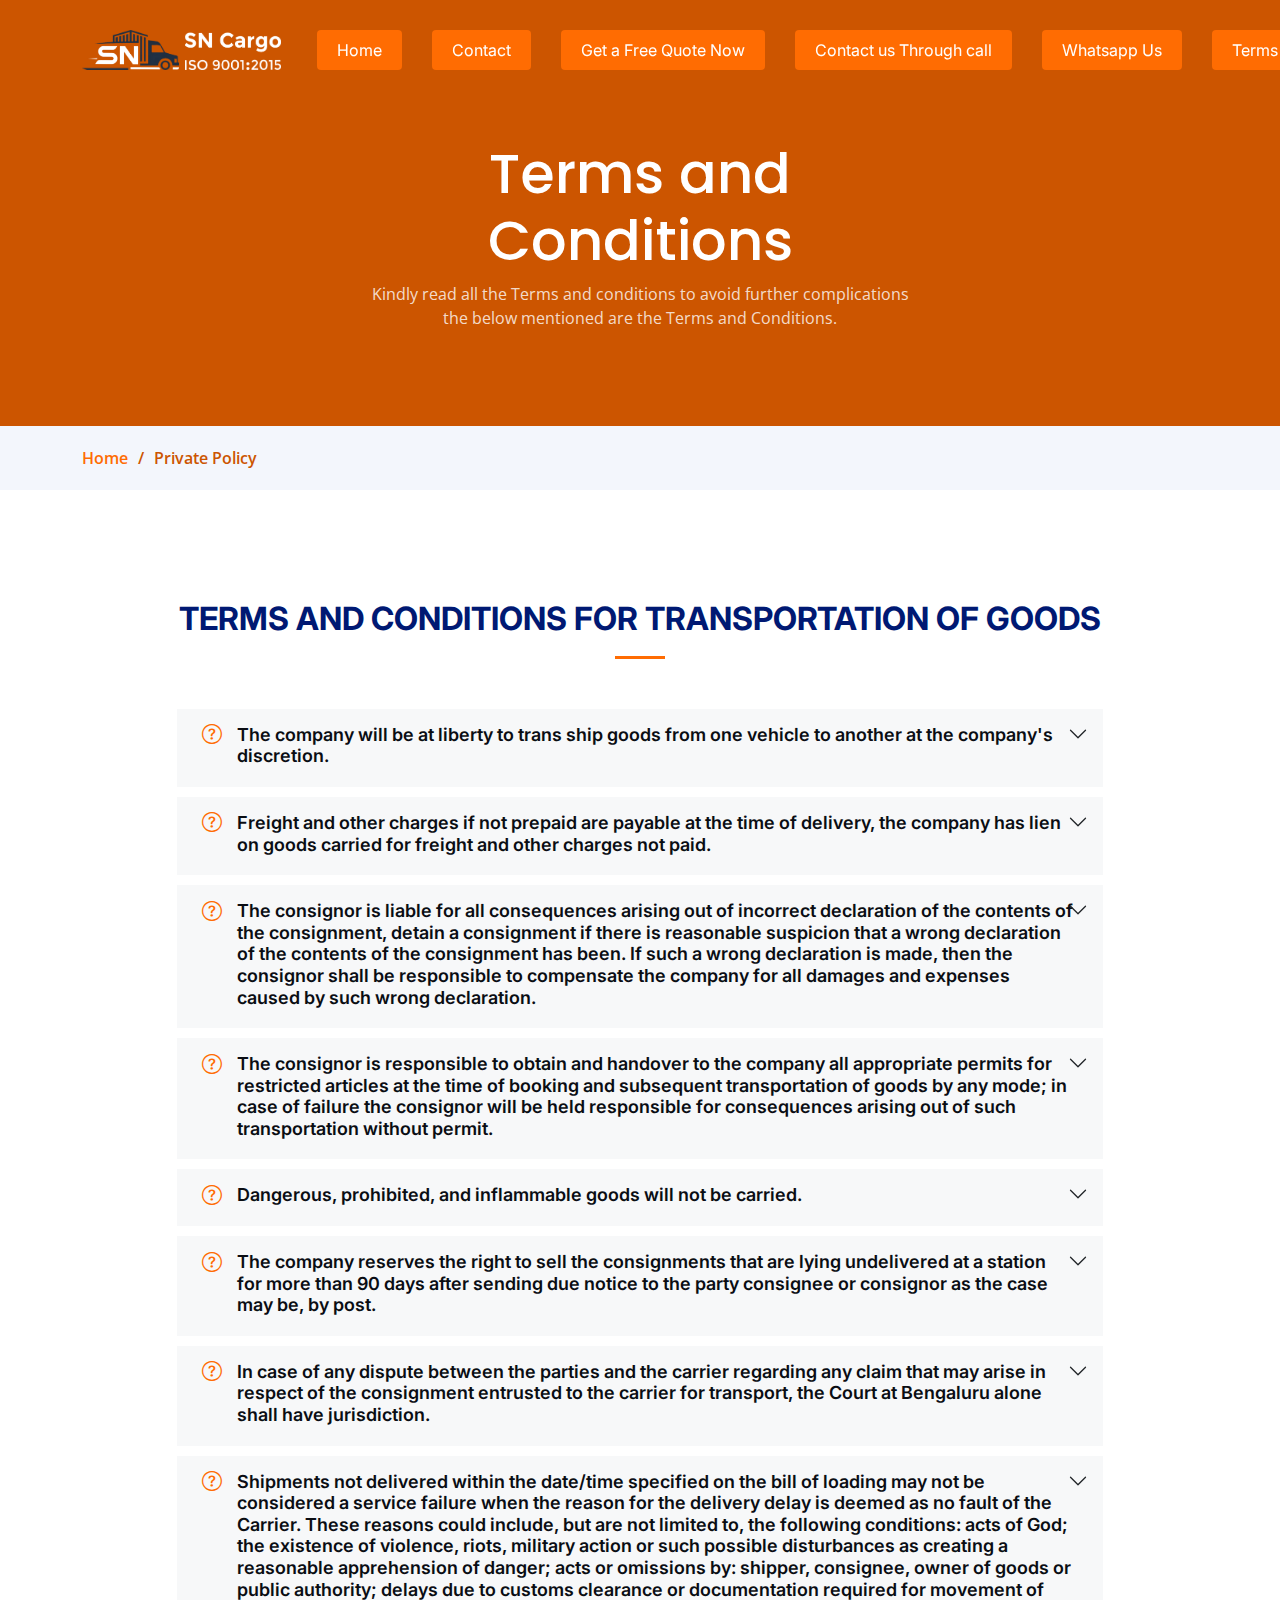
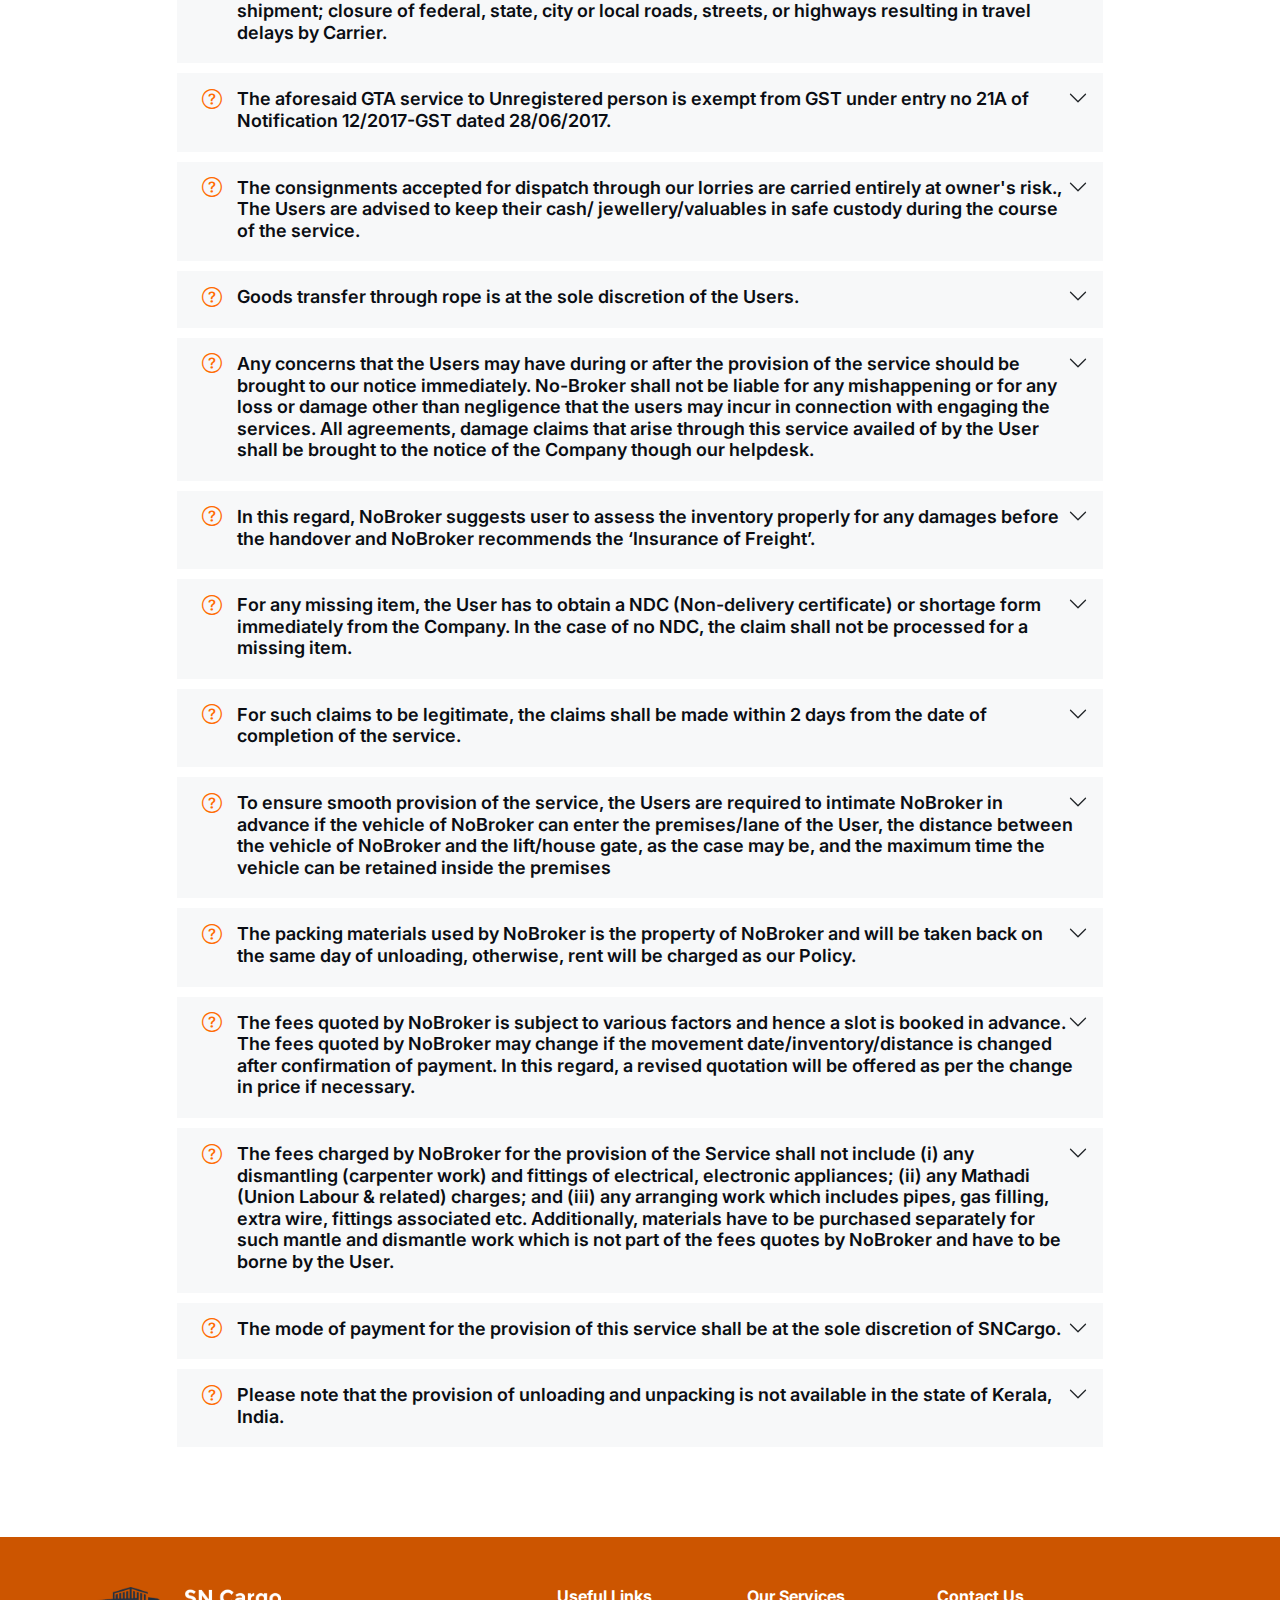
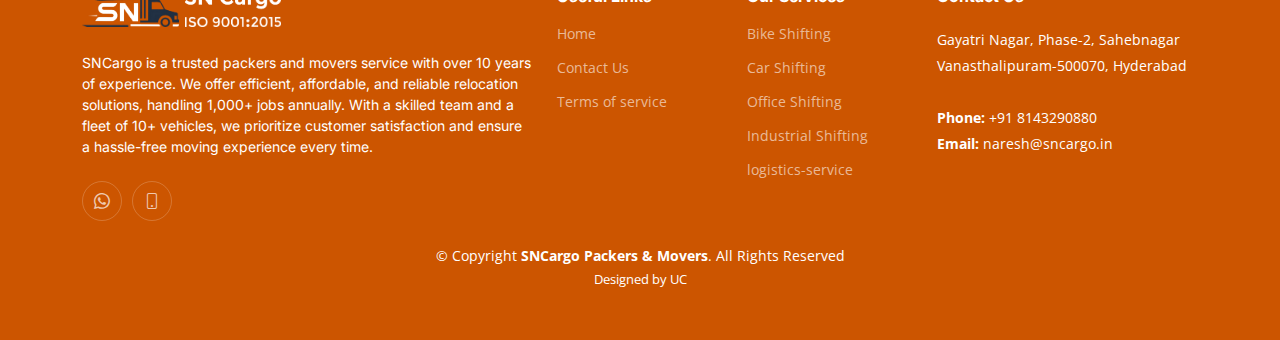
==== services.html @ a5b8b5cb "initial commit" ====
<!DOCTYPE html>
<html lang="en">

<head>
  <meta charset="utf-8">
  <meta content="width=device-width, initial-scale=1.0" name="viewport">

  <title>Moving and Shifting Company Abu Dhabi - Services</title>
  <meta content="" name="description">
  <meta content="" name="keywords">

  <!-- Favicons -->
  <link href="assets/img/pin.png" rel="icon">
  <link href="assets/img/pin.png" rel="apple-touch-icon">

  <!-- Google Fonts -->
  <link rel="preconnect" href="https://fonts.googleapis.com">
  <link rel="preconnect" href="https://fonts.gstatic.com" crossorigin>
  <link
    href="https://fonts.googleapis.com/css2?family=Open+Sans:ital,wght@0,300;0,400;0,500;0,600;0,700;1,300;1,400;1,600;1,700&family=Poppins:ital,wght@0,300;0,400;0,500;0,600;0,700;1,300;1,400;1,500;1,600;1,700&family=Inter:ital,wght@0,300;0,400;0,500;0,600;0,700;1,300;1,400;1,500;1,600;1,700&display=swap"
    rel="stylesheet">

  <!-- Vendor CSS Files -->
  <link href="assets/vendor/bootstrap/css/bootstrap.min.css" rel="stylesheet">
  <link href="assets/vendor/bootstrap-icons/bootstrap-icons.css" rel="stylesheet">
  <link href="assets/vendor/fontawesome-free/css/all.min.css" rel="stylesheet">
  <link href="assets/vendor/glightbox/css/glightbox.min.css" rel="stylesheet">
  <link href="assets/vendor/swiper/swiper-bundle.min.css" rel="stylesheet">
  <link href="assets/vendor/aos/aos.css" rel="stylesheet">

  <!-- Template Main CSS File -->
  <link href="assets/css/main.css" rel="stylesheet">
</head>

<body>

  <!-- ======= Header ======= -->
  <header id="header" class="header d-flex align-items-center fixed-top">
    <div class="container-fluid container-xl d-flex align-items-center justify-content-between">

      <a href="index.html" class="logo d-flex align-items-center">
        <img src="assets/img/logo2.png" alt="">
        <img src="assets/img/logo1.png" alt="">
        <!-- <h1>Movers & Shifters</h1> -->
      </a>

      <i class="mobile-nav-toggle mobile-nav-show bi bi-list"></i>
      <i class="mobile-nav-toggle mobile-nav-hide d-none bi bi-x"></i>
      <nav id="navbar" class="navbar">
        <ul>
          <li><a class="get-a-quote" href="index.html">Home</a></li>
          <li><a class="get-a-quote" href="contact.html">Contact</a></li>
          <li><a class="get-a-quote" href="contact.html">Get a Free Quote Now</a></li>
          <li><a class="get-a-quote" href="tel: +918143290880 ">Contact us Through call</a></li>
          <li><a class="get-a-quote" href="https://wa.me/c/918143290880">Whatsapp Us</a></li>
          <li><a class="get-a-quote" href="services.html">Terms & Comditions</a></li>


        </ul>
      </nav><!-- .navbar -->

    </div>
  </header><!-- End Header -->
  <!-- End Header -->

  <main id="main">

    <!-- ======= Breadcrumbs ======= -->
    <div class="breadcrumbs">
      <div class="page-header d-flex align-items-center" style="background-image: url('assets/img/page-header.jpg');">
        <div class="container position-relative">
          <div class="row d-flex justify-content-center">
            <div class="col-lg-6 text-center">
              <h2>Terms and Conditions</h2>
              <p>Kindly read all the Terms and conditions to avoid further complications the below mentioned are the
                Terms and Conditions. </p>
            </div>
          </div>
        </div>
      </div>
      <nav>
        <div class="container">
          <ol>
            <li><a href="index.html">Home</a></li>
            <li>Private Policy</li>
          </ol>
        </div>
      </nav>
    </div><!-- End Breadcrumbs -->


    <!-- ======= Frequently Asked Questions Section ======= -->
    <section id="faq" class="faq">
      <div class="container" data-aos="fade-up">

        <div class="section-header">
          <!-- <span>Terms & Conditions</span> -->
          <h2>TERMS AND CONDITIONS FOR TRANSPORTATION OF GOODS</h2>

        </div>


        <div class="row justify-content-center" data-aos="fade-up" data-aos-delay="200">
          <div class="col-lg-10">

            <div class="accordion accordion-flush" id="faqlist">

              <div class="accordion-item">
                <h3 class="accordion-header">
                  <button class="accordion-button collapsed" type="button">
                    <i class="bi bi-question-circle question-icon"></i>
                    The company will be at liberty to trans ship goods from one vehicle to another at the company's
                    discretion.
                  </button>
                </h3>

              </div><!-- # Faq item-->

              <div class="accordion-item">
                <h3 class="accordion-header">
                  <button class="accordion-button collapsed" type="button">
                    <i class="bi bi-question-circle question-icon"></i>
                    Freight and other charges if not prepaid are payable at the time of delivery, the company has lien
                    on goods
                    carried for freight and other charges not paid.
                  </button>
                </h3>
              </div><!-- # Faq item-->


              <div class="accordion-item">
                <h3 class="accordion-header">
                  <button class="accordion-button collapsed" type="button">
                    <i class="bi bi-question-circle question-icon"></i>
                    The consignor is liable for all consequences arising out of incorrect declaration of the contents of
                    the
                    consignment, detain a consignment if there is reasonable suspicion that a wrong declaration of the
                    contents of
                    the consignment has been. If such a wrong declaration is made, then the consignor shall be
                    responsible to
                    compensate the company for all damages and expenses caused by such wrong declaration.
                  </button>
                </h3>

              </div><!-- # Faq item-->
              <div class="accordion-item">
                <h3 class="accordion-header">
                  <button class="accordion-button collapsed" type="button">
                    <i class="bi bi-question-circle question-icon"></i>
                    The consignor is responsible to obtain and handover to the company all appropriate permits for
                    restricted
                    articles at the time of booking and subsequent transportation of goods by any mode; in case of
                    failure the
                    consignor will be held responsible for consequences arising out of such transportation without
                    permit.
                  </button>
                </h3>

              </div><!-- # Faq item-->
              <div class="accordion-item">
                <h3 class="accordion-header">
                  <button class="accordion-button collapsed" type="button">
                    <i class="bi bi-question-circle question-icon"></i>
                    Dangerous, prohibited, and inflammable goods will not be carried.
                  </button>
                </h3>

              </div><!-- # Faq item-->
              <div class="accordion-item">
                <h3 class="accordion-header">
                  <button class="accordion-button collapsed" type="button">
                    <i class="bi bi-question-circle question-icon"></i>
                    The company reserves the right to sell the consignments that are lying undelivered at a station for
                    more
                    than 90 days after sending due notice to the party consignee or consignor as the case may be, by
                    post.
                  </button>
                </h3>

              </div><!-- # Faq item-->
              <div class="accordion-item">
                <h3 class="accordion-header">
                  <button class="accordion-button collapsed" type="button">
                    <i class="bi bi-question-circle question-icon"></i>
                    In case of any dispute between the parties and the carrier regarding any claim that may arise in
                    respect of
                    the consignment entrusted to the carrier for transport, the Court at Bengaluru alone shall have
                    jurisdiction.
                  </button>
                </h3>

              </div><!-- # Faq item-->
              <div class="accordion-item">
                <h3 class="accordion-header">
                  <button class="accordion-button collapsed" type="button">
                    <i class="bi bi-question-circle question-icon"></i>
                    Shipments not delivered within the date/time specified on the bill of loading may not be considered
                    a
                    service failure when the reason for the delivery delay is deemed as no fault of the Carrier. These
                    reasons could
                    include, but are not limited to, the following conditions: acts of God; the existence of violence,
                    riots, military
                    action or such possible disturbances as creating a reasonable apprehension of danger; acts or
                    omissions by:
                    shipper, consignee, owner of goods or public authority; delays due to customs clearance or
                    documentation
                    required for movement of shipment; closure of federal, state, city or local roads, streets, or
                    highways resulting
                    in travel delays by Carrier.
                  </button>
                </h3>

              </div><!-- # Faq item-->
              <div class="accordion-item">
                <h3 class="accordion-header">
                  <button class="accordion-button collapsed" type="button">
                    <i class="bi bi-question-circle question-icon"></i>
                    The aforesaid GTA service to Unregistered person is exempt from GST under entry no 21A of
                    Notification
                    12/2017-GST dated 28/06/2017.
                  </button>
                </h3>

              </div><!-- # Faq item-->
              <div class="accordion-item">
                <h3 class="accordion-header">
                  <button class="accordion-button collapsed" type="button">
                    <i class="bi bi-question-circle question-icon"></i>
                    The consignments accepted for dispatch through our lorries are carried entirely at owner's risk.,
                    The Users
                    are advised to keep their cash/ jewellery/valuables in safe custody during the course of the
                    service.
                  </button>
                </h3>

              </div><!-- # Faq item-->
              <div class="accordion-item">
                <h3 class="accordion-header">
                  <button class="accordion-button collapsed" type="button">
                    <i class="bi bi-question-circle question-icon"></i>
                    Goods transfer through rope is at the sole discretion of the Users.
                  </button>
                </h3>

              </div><!-- # Faq item-->
              <div class="accordion-item">
                <h3 class="accordion-header">
                  <button class="accordion-button collapsed" type="button">
                    <i class="bi bi-question-circle question-icon"></i>
                    Any concerns that the Users may have during or after the provision of the service should be brought
                    to our
                    notice immediately. No-Broker shall not be liable for any mishappening or for any loss or damage
                    other than
                    negligence that the users may incur in connection with engaging the services. All agreements, damage
                    claims
                    that arise through this service availed of by the User shall be brought to the notice of the Company
                    though our
                    helpdesk.
                  </button>
                </h3>

              </div><!-- # Faq item-->
              <div class="accordion-item">
                <h3 class="accordion-header">
                  <button class="accordion-button collapsed" type="button">
                    <i class="bi bi-question-circle question-icon"></i>In this regard, NoBroker suggests user to assess
                    the inventory properly for any damages before the
                    handover and NoBroker recommends the ‘Insurance of Freight’.
                  </button>
                </h3>

              </div><!-- # Faq item-->



              <div class="accordion-item">
                <h3 class="accordion-header">
                  <button class="accordion-button collapsed" type="button">
                    <i class="bi bi-question-circle question-icon"></i>
                    For any missing item, the User has to obtain a NDC (Non-delivery certificate) or shortage form
                    immediately
                    from the Company. In the case of no NDC, the claim shall not be processed for a missing item.

                  </button>
                </h3>
              </div><!-- # Faq item-->



              <div class="accordion-item">
                <h3 class="accordion-header">
                  <button class="accordion-button collapsed" type="button">
                    <i class="bi bi-question-circle question-icon"></i>
                    For such claims to be legitimate, the claims shall be made within 2 days from the date of completion
                    of the
                    service.
                  </button>
                </h3>
              </div><!-- # Faq item-->
              <div class="accordion-item">
                <h3 class="accordion-header">
                  <button class="accordion-button collapsed" type="button">
                    <i class="bi bi-question-circle question-icon"></i>
                    To ensure smooth provision of the service, the Users are required to intimate NoBroker in advance if
                    the
                    vehicle of NoBroker can enter the premises/lane of the User, the distance between the vehicle of
                    NoBroker and
                    the lift/house gate, as the case may be, and the maximum time the vehicle can be retained inside the
                    premises
                </h3>
              </div><!-- # Faq item-->
              <div class="accordion-item">
                <h3 class="accordion-header">
                  <button class="accordion-button collapsed" type="button">
                    <i class="bi bi-question-circle question-icon"></i>
                    The packing materials used by NoBroker is the property of NoBroker and will be taken back on the
                    same
                    day of unloading, otherwise, rent will be charged as our Policy.
                  </button>
                </h3>
              </div><!-- # Faq item-->
              <div class="accordion-item">
                <h3 class="accordion-header">
                  <button class="accordion-button collapsed" type="button">
                    <i class="bi bi-question-circle question-icon"></i>
                    The fees quoted by NoBroker is subject to various factors and hence a slot is booked in advance. The
                    fees
                    quoted by NoBroker may change if the movement date/inventory/distance is changed after confirmation
                    of
                    payment. In this regard, a revised quotation will be offered as per the change in price if
                    necessary.
                  </button>
                </h3>
              </div><!-- # Faq item-->
              <div class="accordion-item">
                <h3 class="accordion-header">
                  <button class="accordion-button collapsed" type="button">
                    <i class="bi bi-question-circle question-icon"></i>
                    The fees charged by NoBroker for the provision of the Service shall not include (i) any dismantling
                    (carpenter work) and fittings of electrical, electronic appliances; (ii) any Mathadi (Union Labour &
                    related)
                    charges; and (iii) any arranging work which includes pipes, gas filling, extra wire, fittings
                    associated etc.
                    Additionally, materials have to be purchased separately for such mantle and dismantle work which is
                    not part
                    of the fees quotes by NoBroker and have to be borne by the User.
                  </button>
                </h3>
              </div><!-- # Faq item-->
              <div class="accordion-item">
                <h3 class="accordion-header">
                  <button class="accordion-button collapsed" type="button">
                    <i class="bi bi-question-circle question-icon"></i>
                    The mode of payment for the provision of this service shall be at the sole discretion of SNCargo.
                  </button>
                </h3>
              </div><!-- # Faq item-->
              <div class="accordion-item">
                <h3 class="accordion-header">
                  <button class="accordion-button collapsed" type="button">
                    <i class="bi bi-question-circle question-icon"></i>
                    Please note that the provision of unloading and unpacking is not available in the state of Kerala,
                    India.
                  </button>
                </h3>
              </div><!-- # Faq item-->




            </div>

          </div>
        </div>

      </div>
    </section><!-- End Frequently Asked Questions Section -->

  </main><!-- End #main -->

  <!-- ======= Footer ======= -->
  <footer id="footer" class="footer">

    <div class="container">
      <div class="row gy-4">
        <div class="col-lg-5 col-md-12 footer-info">
          <a href="index.html" class="logo d-flex align-items-center">
            <!-- <span>Movers & Shifters</span>
              -->
            <img src="assets/img/logo2.png">
            <img src="assets/img/logo1.png">
          </a>
          <p>
            SNCargo is a trusted packers and movers service with over 10 years of experience. We offer efficient, affordable, and reliable relocation solutions, handling 1,000+ jobs annually. With a skilled team and a fleet of 10+ vehicles, we prioritize customer satisfaction and ensure a hassle-free moving experience every time.
       </p>
          <div class="social-links d-flex mt-4">
            <a href="https://wa.me/c/918143290880" class="twitter"><i class="bi bi-whatsapp"></i></a>
            <a href="tel : +918143290880" class="facebook"><i class="bi bi-phone"></i></a>
            <!-- <a href="#" class="instagram"><i class="bi bi-instagram"></i></a>
            <a href="#" class="linkedin"><i class="bi bi-linkedin"></i></a> -->
          </div>
        </div>

        <div class="col-lg-2 col-6 footer-links">
          <h4>Useful Links</h4>
          <ul>
            <li><a href="index.html">Home</a></li>
            <!-- <li><a href="#">About us</a></li> -->
            <li><a href="contact.html">Contact Us</a></li>
            <li><a href="services.html">Terms of service</a></li>
            <!-- <li><a href="#">Privacy policy</a></li> -->
          </ul>
        </div>

        <div class="col-lg-2 col-6 footer-links">
          <h4>Our Services</h4>
          <ul>
            <li><a href="contact.html">Bike Shifting</a></li>
            <li><a href="contact.html">Car Shifting</a></li>
            <li><a href="contact.html">Office Shifting</a></li>
            <li><a href="contact.html">Industrial Shifting</a></li>
            <li><a href="contact.html">logistics-service</a></li>
          </ul>
        </div>

        <div class="col-lg-3 col-md-12 footer-contact text-center text-md-start">
          <h4>Contact Us</h4>
          <p>
            Gayatri Nagar, Phase-2, Sahebnagar <br>
            Vanasthalipuram-500070, Hyderabad <br><br>
            <strong>Phone:</strong> +91 8143290880<br>
            <strong>Email:</strong> naresh@sncargo.in<br>
          </p>


        </div>

      </div>
    </div>

    <div class="container mt-4">
      <div class="copyright">
        &copy; Copyright <strong><span>SNCargo Packers & Movers</span></strong>. All Rights Reserved
      </div>
      <div class="credits">
        Designed by UC
      </div>
    </div>

  </footer>
  <!-- End Footer -->

  <a href="#" class="scroll-top d-flex align-items-center justify-content-center"><i
      class="bi bi-arrow-up-short"></i></a>

  <div id="preloader"></div>

  <!-- Vendor JS Files -->
  <!-- <script src="assets/vendor/bootstrap/js/bootstrap.bundle.min.js"></script> -->
  <script src="assets/vendor/purecounter/purecounter_vanilla.js"></script>
  <script src="assets/vendor/glightbox/js/glightbox.min.js"></script>
  <script src="assets/vendor/swiper/swiper-bundle.min.js"></script>
  <script src="assets/vendor/aos/aos.js"></script>
  <!-- <script src="assets/vendor/php-email-form/validate.js"></script> -->

  <!-- Template Main JS File -->
  <script src="assets/js/main.js"></script>

</body>

</html>
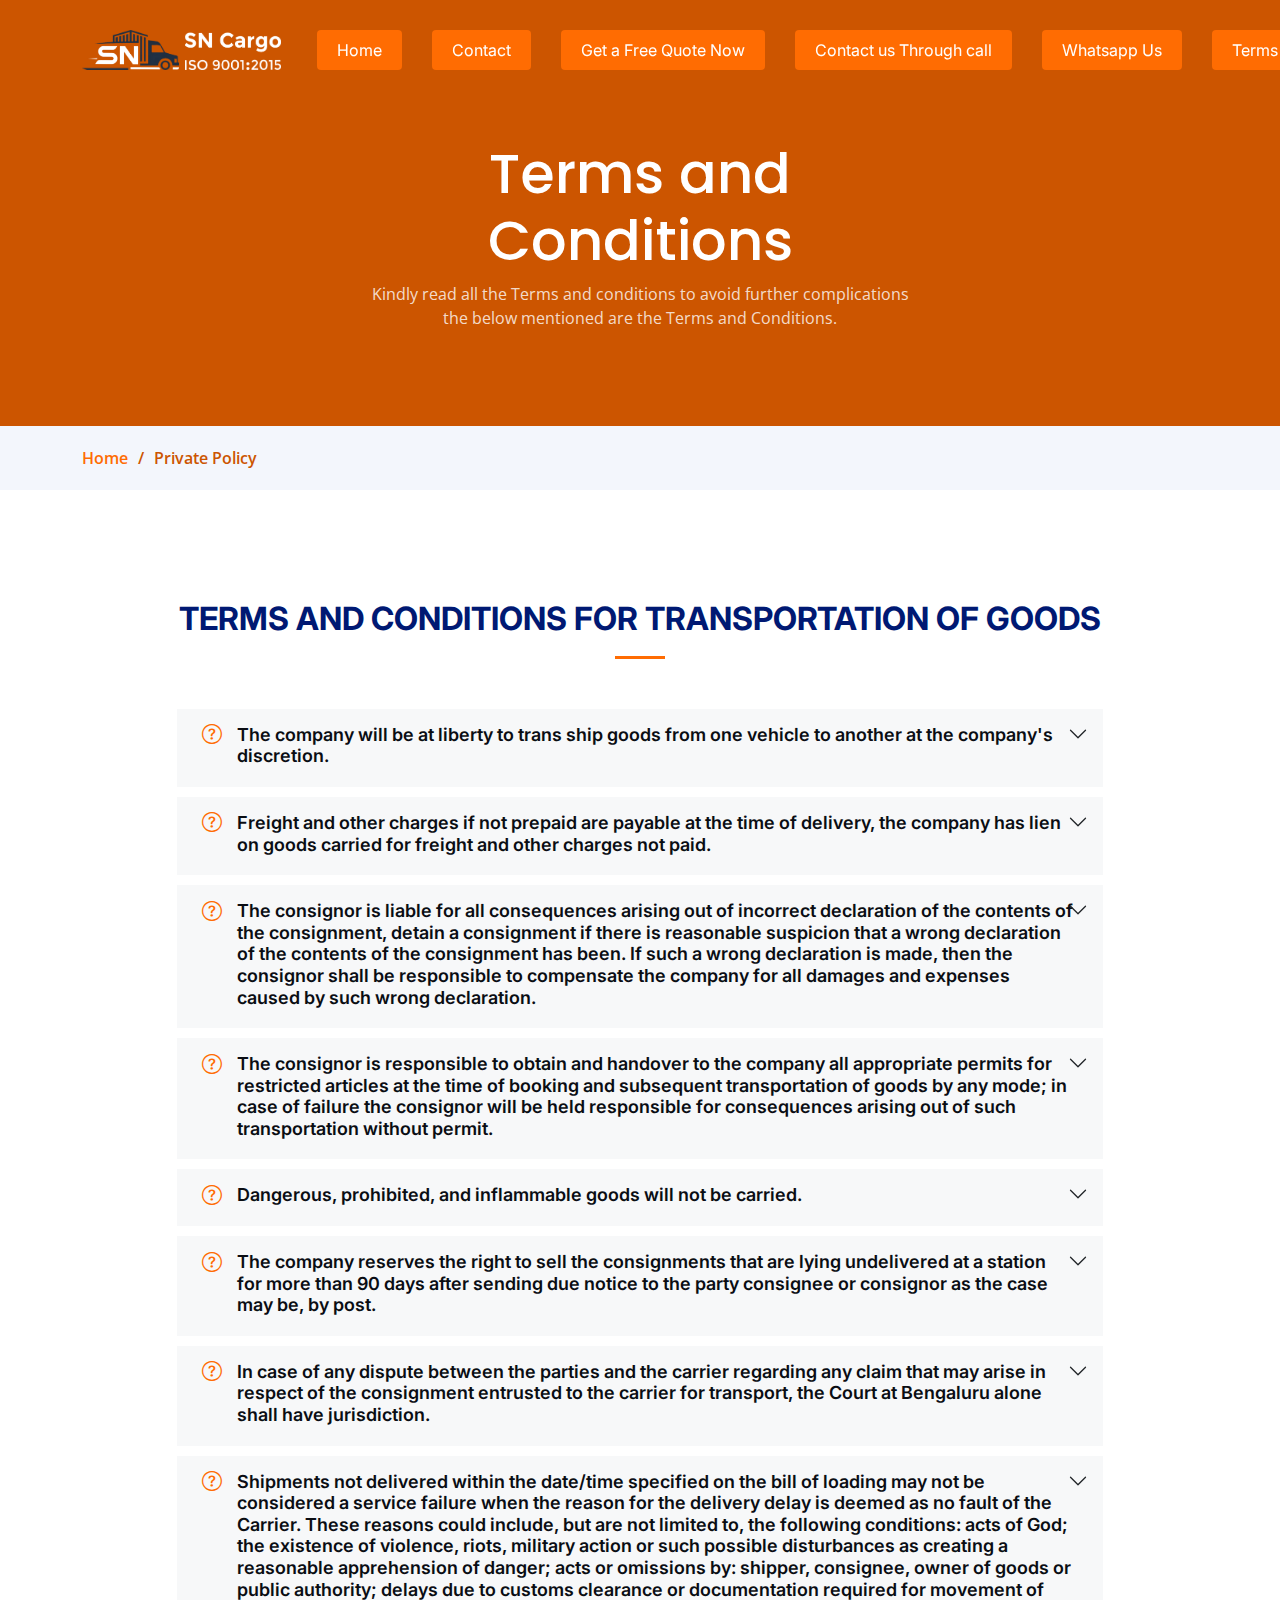
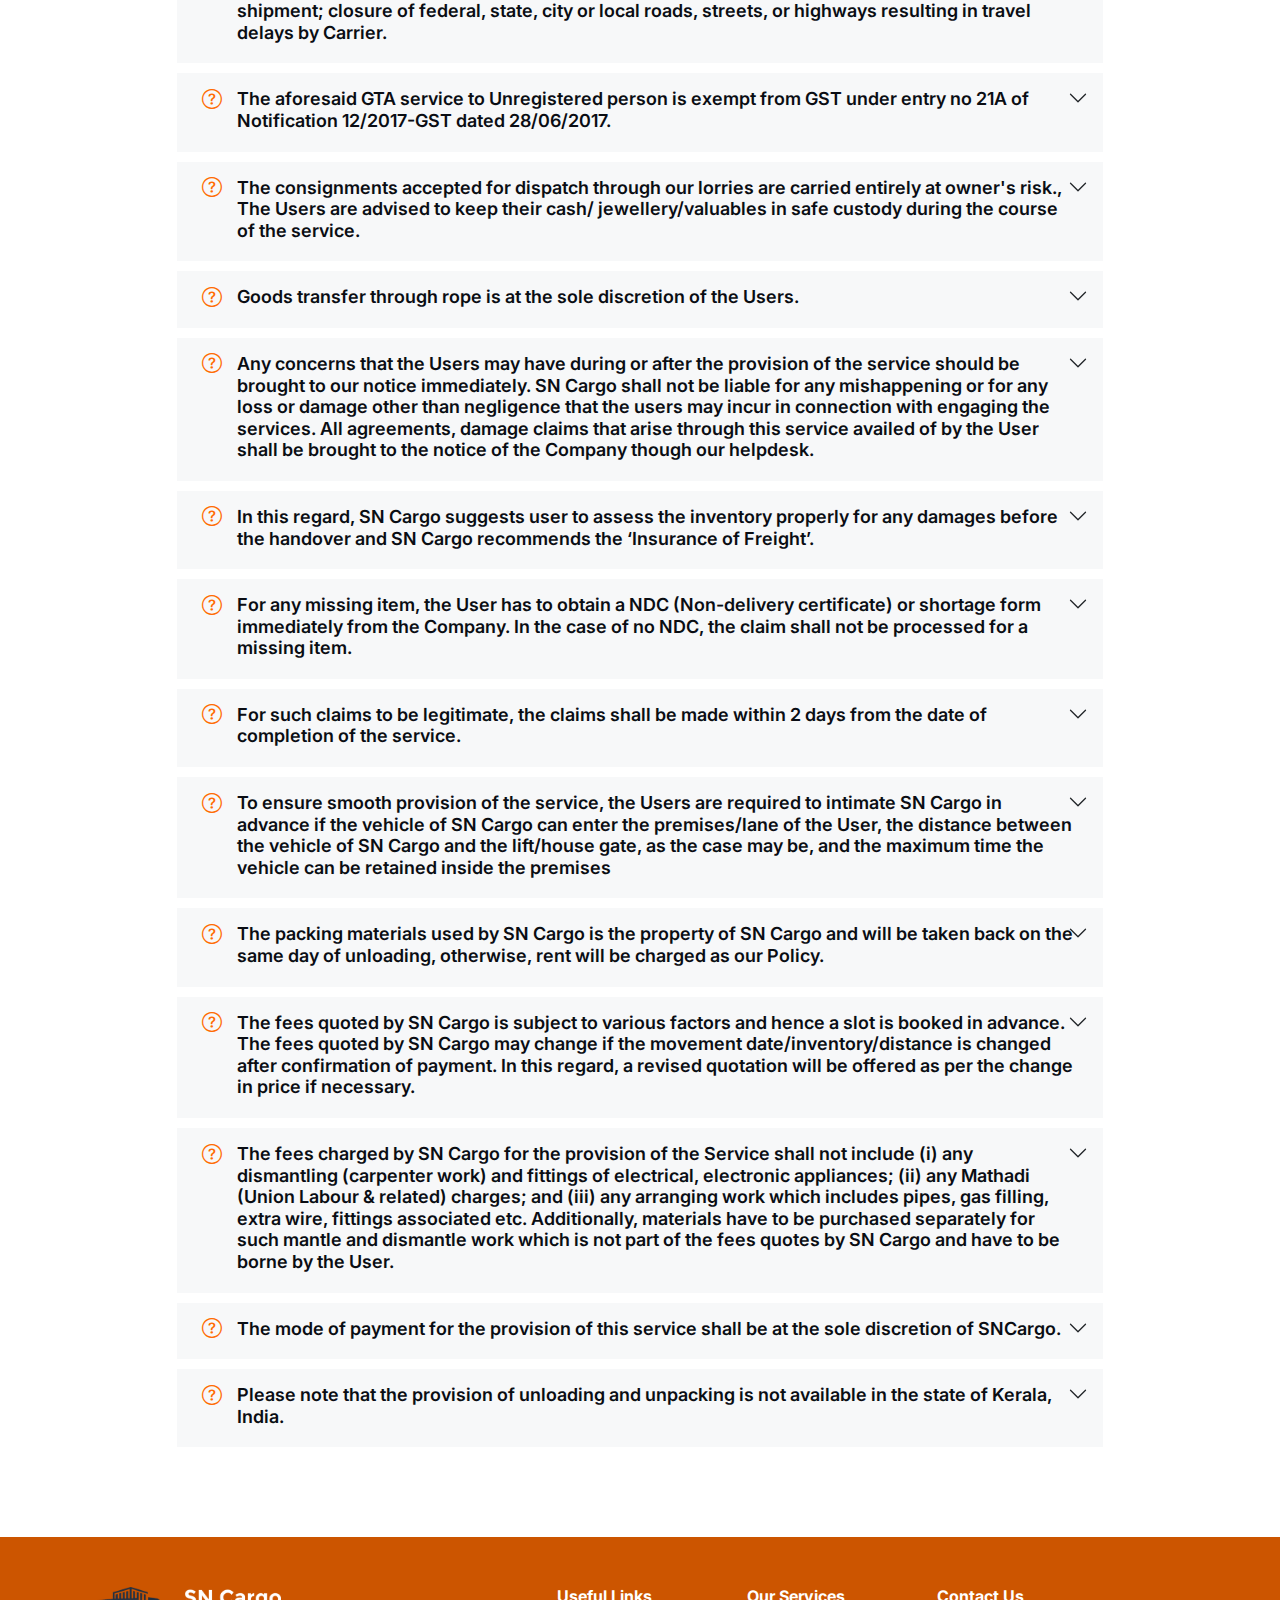
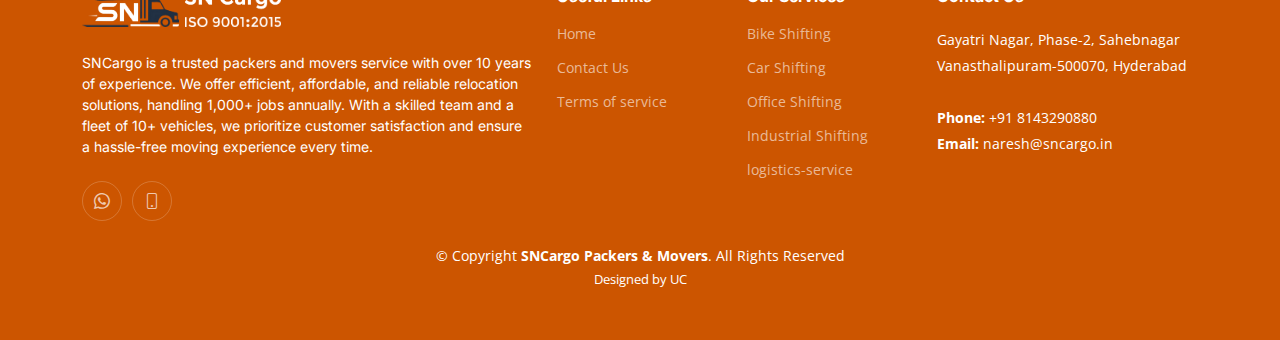
==== commit 92398ebf: "Update services.html" ====
--- a/services.html
+++ b/services.html
@@ -249,7 +249,7 @@
                     <i class="bi bi-question-circle question-icon"></i>
                     Any concerns that the Users may have during or after the provision of the service should be brought
                     to our
-                    notice immediately. No-Broker shall not be liable for any mishappening or for any loss or damage
+                    notice immediately. SN Cargo shall not be liable for any mishappening or for any loss or damage
                     other than
                     negligence that the users may incur in connection with engaging the services. All agreements, damage
                     claims
@@ -263,9 +263,9 @@
               <div class="accordion-item">
                 <h3 class="accordion-header">
                   <button class="accordion-button collapsed" type="button">
-                    <i class="bi bi-question-circle question-icon"></i>In this regard, NoBroker suggests user to assess
+                    <i class="bi bi-question-circle question-icon"></i>In this regard, SN Cargo suggests user to assess
                     the inventory properly for any damages before the
-                    handover and NoBroker recommends the ‘Insurance of Freight’.
+                    handover and SN Cargo recommends the ‘Insurance of Freight’.
                   </button>
                 </h3>
 
@@ -301,10 +301,10 @@
                 <h3 class="accordion-header">
                   <button class="accordion-button collapsed" type="button">
                     <i class="bi bi-question-circle question-icon"></i>
-                    To ensure smooth provision of the service, the Users are required to intimate NoBroker in advance if
+                    To ensure smooth provision of the service, the Users are required to intimate SN Cargo in advance if
                     the
-                    vehicle of NoBroker can enter the premises/lane of the User, the distance between the vehicle of
-                    NoBroker and
+                    vehicle of SN Cargo can enter the premises/lane of the User, the distance between the vehicle of
+                    SN Cargo and
                     the lift/house gate, as the case may be, and the maximum time the vehicle can be retained inside the
                     premises
                 </h3>
@@ -313,7 +313,7 @@
                 <h3 class="accordion-header">
                   <button class="accordion-button collapsed" type="button">
                     <i class="bi bi-question-circle question-icon"></i>
-                    The packing materials used by NoBroker is the property of NoBroker and will be taken back on the
+                    The packing materials used by SN Cargo is the property of SN Cargo and will be taken back on the
                     same
                     day of unloading, otherwise, rent will be charged as our Policy.
                   </button>
@@ -323,9 +323,9 @@
                 <h3 class="accordion-header">
                   <button class="accordion-button collapsed" type="button">
                     <i class="bi bi-question-circle question-icon"></i>
-                    The fees quoted by NoBroker is subject to various factors and hence a slot is booked in advance. The
+                    The fees quoted by SN Cargo is subject to various factors and hence a slot is booked in advance. The
                     fees
-                    quoted by NoBroker may change if the movement date/inventory/distance is changed after confirmation
+                    quoted by SN Cargo may change if the movement date/inventory/distance is changed after confirmation
                     of
                     payment. In this regard, a revised quotation will be offered as per the change in price if
                     necessary.
@@ -336,14 +336,14 @@
                 <h3 class="accordion-header">
                   <button class="accordion-button collapsed" type="button">
                     <i class="bi bi-question-circle question-icon"></i>
-                    The fees charged by NoBroker for the provision of the Service shall not include (i) any dismantling
+                    The fees charged by SN Cargo for the provision of the Service shall not include (i) any dismantling
                     (carpenter work) and fittings of electrical, electronic appliances; (ii) any Mathadi (Union Labour &
                     related)
                     charges; and (iii) any arranging work which includes pipes, gas filling, extra wire, fittings
                     associated etc.
                     Additionally, materials have to be purchased separately for such mantle and dismantle work which is
                     not part
-                    of the fees quotes by NoBroker and have to be borne by the User.
+                    of the fees quotes by SN Cargo and have to be borne by the User.
                   </button>
                 </h3>
               </div><!-- # Faq item-->
@@ -468,4 +468,4 @@
 
 </body>
 
-</html>+</html>
--- a/assets/css/main.css
+++ b/assets/css/main.css
@@ -1859,13 +1859,13 @@
   color: #fff;
 }
 
-/* *,
+*,
 *:before,
 *:after{
     padding: 0;
     margin: 0;
     box-sizing: border-box;
-} */
+}
 .popup{
   background-color: #ffffff;
   width: 450px;
